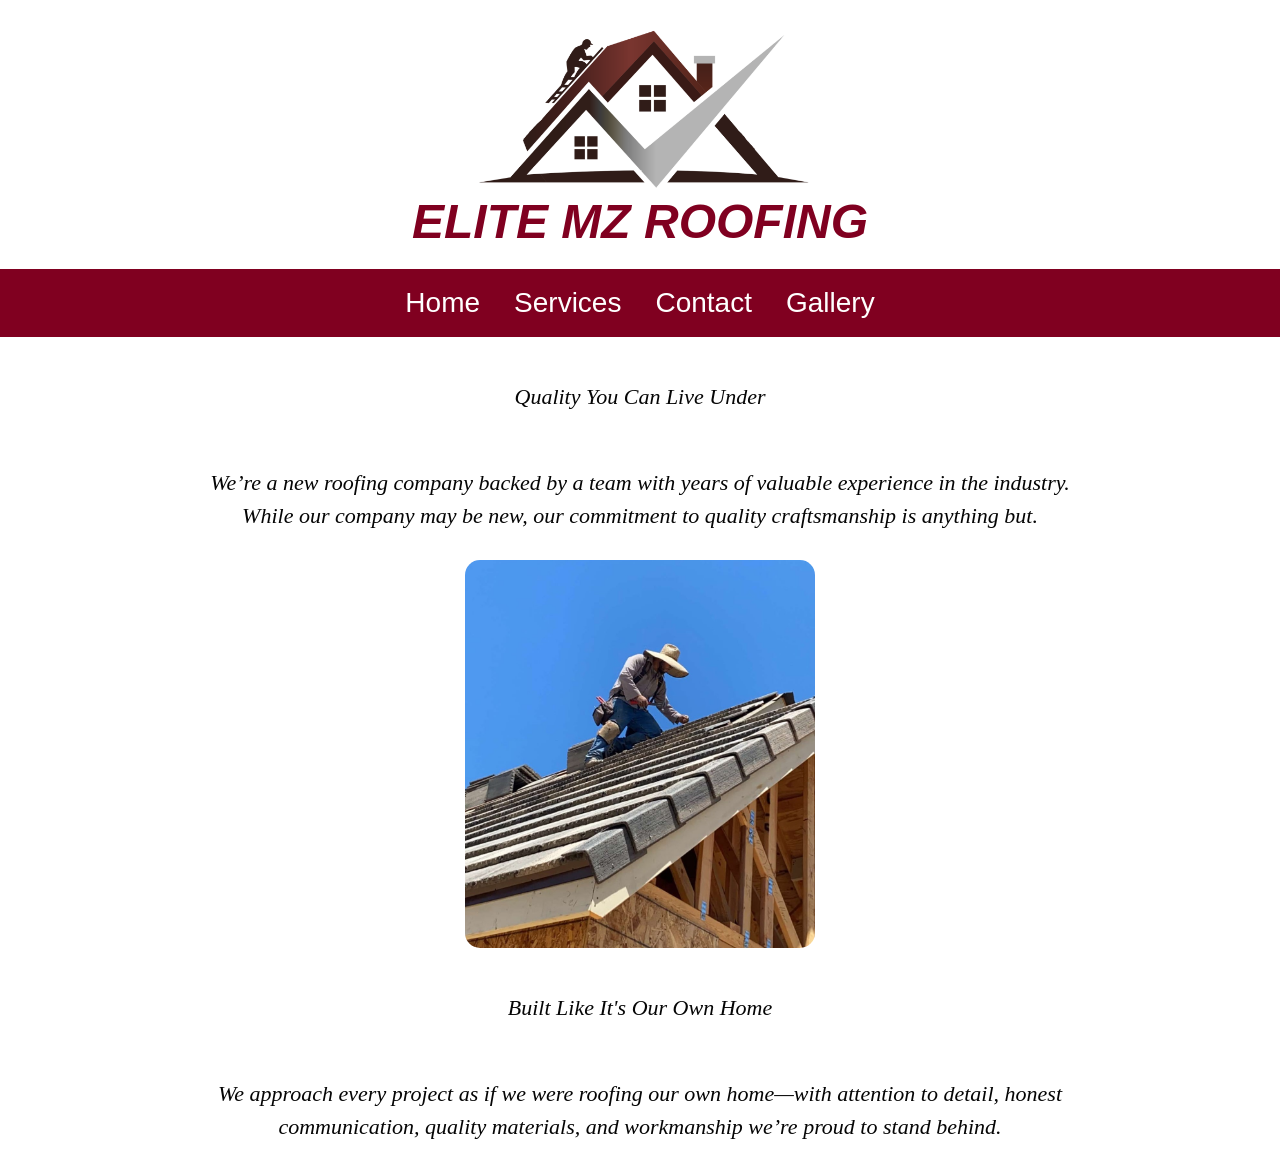
==== index.html @ fc618524 "Moved files from folder for access" ====
<!DOCTYPE html>
<html lang="en">
<head>
    <meta charset="UTF-8">
    <meta name="viewport" content="width=device-width, initial-scale=1.0">
    <title>Elite MZ Roofing</title>
    <link rel="stylesheet" href="css/style.css">
</head>

<body>
    <header>
        <h1>
            <img src="images/weblogo4.PNG" alt="Description" class="side-image"> ELITE MZ ROOFING
        </h1>
    </header>

    <nav class="navbar">
     <ul class="nav-menu">
        <li><a href = "index.html">Home</a></li>
        <li><a href = "services.html">Services</a></li>
        <li><a href = "contact.html">Contact</a></li>
        <li><a href = "gallery.html">Gallery</a></li>
     </ul>
    </nav>



    <main>
        <p><br>Quality You Can Live Under</p>
        <p><br>We’re a new roofing company backed by a team with years of valuable experience in the industry. While our company may be new, our commitment to quality craftsmanship is anything but.</p>
        <br><img src="images/elitemz2.jpeg">
        <p><br>Built Like It's Our Own Home</p>
        <p><br>We approach every project as if we were roofing our own home—with attention to detail, honest communication, quality materials, and workmanship we’re proud to stand behind.</p>
    </main>


   
</body>
</html>
---- css/style.css ----
*{
    box-sizing: border-box;
    margin: 0;
    padding: 0;
}

h1{
    text-align: center;
    color:rgb(128, 0, 32);
    font-style: oblique;
    font-family:'Lucida Sans', 'Lucida Sans Regular', 'Lucida Grande', 'Lucida Sans Unicode', Geneva, Verdana, sans-serif;
    font-size: clamp(32px, 5vw, 48px);
    padding: 20px;

}

p{
    text-align: center;

    font-size: clamp(16px, 2.5vw, 22px);    /*32*/
    font-style: oblique;
    color:#050505;
    padding: 10px 5%;
    margin: 0 auto;
    max-width: 1000px;
    line-height: 1.5;
}

body{
    background-color: rgb(255, 255, 255);
    min-height: 100vh;
    width: 100%;
    overflow-x: hidden;
}

.navbar{
    background-color:rgb(128, 0, 32);
    padding: 10px 30px;
    width: 100%;  
}

.nav-menu{
    list-style: none;
    display: flex;
    justify-content: center;
    align-items: center;
    gap: 10px;   
    flex-wrap: wrap;
}

.nav-menu a{
    color: white;
    text-decoration: none;
    font-family: Arial, sans-serif;

    font-size: clamp(18px, 3vw, 28px);

    display: block;
    padding: 8px 12px;
    transition: background-color 0.3s ease; 
}

.nav-menu a:hover{
    background-color: #050505;
    border-radius: 2px;
}


img{
    width: min(350px, 90%);
    height: auto;
    display: block;
    margin-left: auto;
    margin-right: auto;
    border-radius: 15px;
}


@media (max-width:600px){

    h1{
        font-size: 32px;
        padding: 15px 10px;
    }

    .navbar {
        padding: 8px 10px;
    }

    .nav-menu{
        flex-direction: column;
        gap: 2px;
        width: 100%;
    }

    .nav-menu li{
        width: 100%;
        text-align: center;
    }

    .nav-menu a{
        display: block;
        text-align: center;
        border-radius: 4px;
        font-size: 20px;
        padding: 8px;
        width: 100%;
    }

    p{
        font-size: 18px;
        padding: 10px 20px;
        line-height: 1.5;
    }

    img{
        width: 90%;
        max-width: 350px;
    }
}
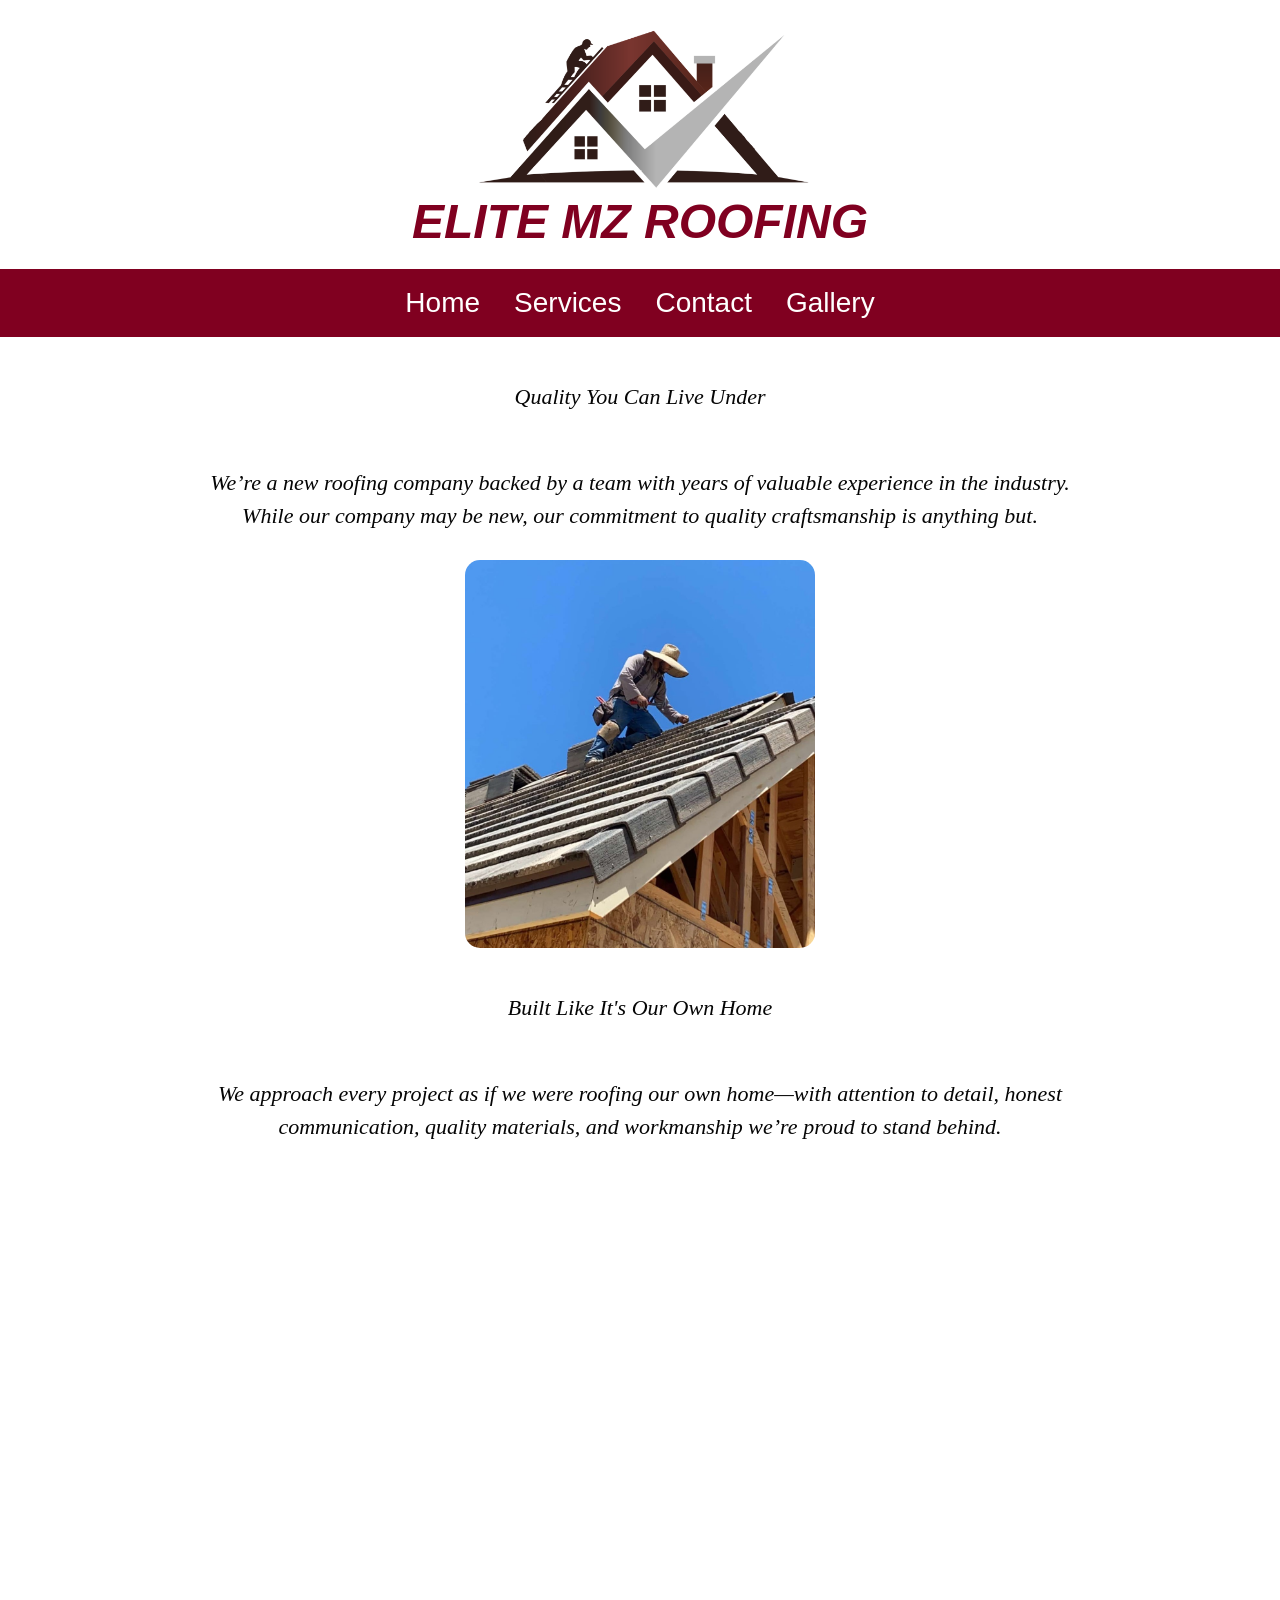
==== commit 807cf034: "Added pictures in services and video to home/fixed files" ====
--- a/index.html
+++ b/index.html
@@ -10,7 +10,7 @@
 <body>
     <header>
         <h1>
-            <img src="images/weblogo4.PNG" alt="Description" class="side-image"> ELITE MZ ROOFING
+            <img src="images/weblogo4.PNG" class="home" alt="home picture"> ELITE MZ ROOFING
         </h1>
     </header>
 
@@ -28,9 +28,15 @@
     <main>
         <p><br>Quality You Can Live Under</p>
         <p><br>We’re a new roofing company backed by a team with years of valuable experience in the industry. While our company may be new, our commitment to quality craftsmanship is anything but.</p>
-        <br><img src="images/elitemz2.jpeg">
+        <br><img src="images/elitemz2.jpeg" class="home" alt="home picture">
         <p><br>Built Like It's Our Own Home</p>
         <p><br>We approach every project as if we were roofing our own home—with attention to detail, honest communication, quality materials, and workmanship we’re proud to stand behind.</p>
+
+        <div class="prep-vid">
+            <video autoplay muted loop playsinline>
+                <source src="videos/prep4Weather.mp4" type="video/mp4">
+            </video>
+        </div>
     </main>
 
 
--- a/css/style.css
+++ b/css/style.css
@@ -66,12 +66,29 @@
 }
 
 
-img{
+.home{
     width: min(350px, 90%);
     height: auto;
     display: block;
     margin-left: auto;
     margin-right: auto;
+    border-radius: 15px;
+}
+
+.services-pics{
+    width: min(650px, 90%);
+    height: auto;
+    display: block;
+    margin-left: auto;
+    margin-right: auto;
+    border-radius: 15px;
+}
+
+.prep-vid{
+    display: flex;
+    justify-content: center;
+    align-items: center;
+    min-height: 100vh;
     border-radius: 15px;
 }
 
@@ -113,8 +130,19 @@
         line-height: 1.5;
     }
 
-    img{
+    .home{
         width: 90%;
         max-width: 350px;
     }
+
+    .services-pics{
+      width: 90%;
+      max-width: 650px;
+    }
+
+    .prep-vid{
+        width: 90%;
+        max-width: 650px;
+    }
+
 }
